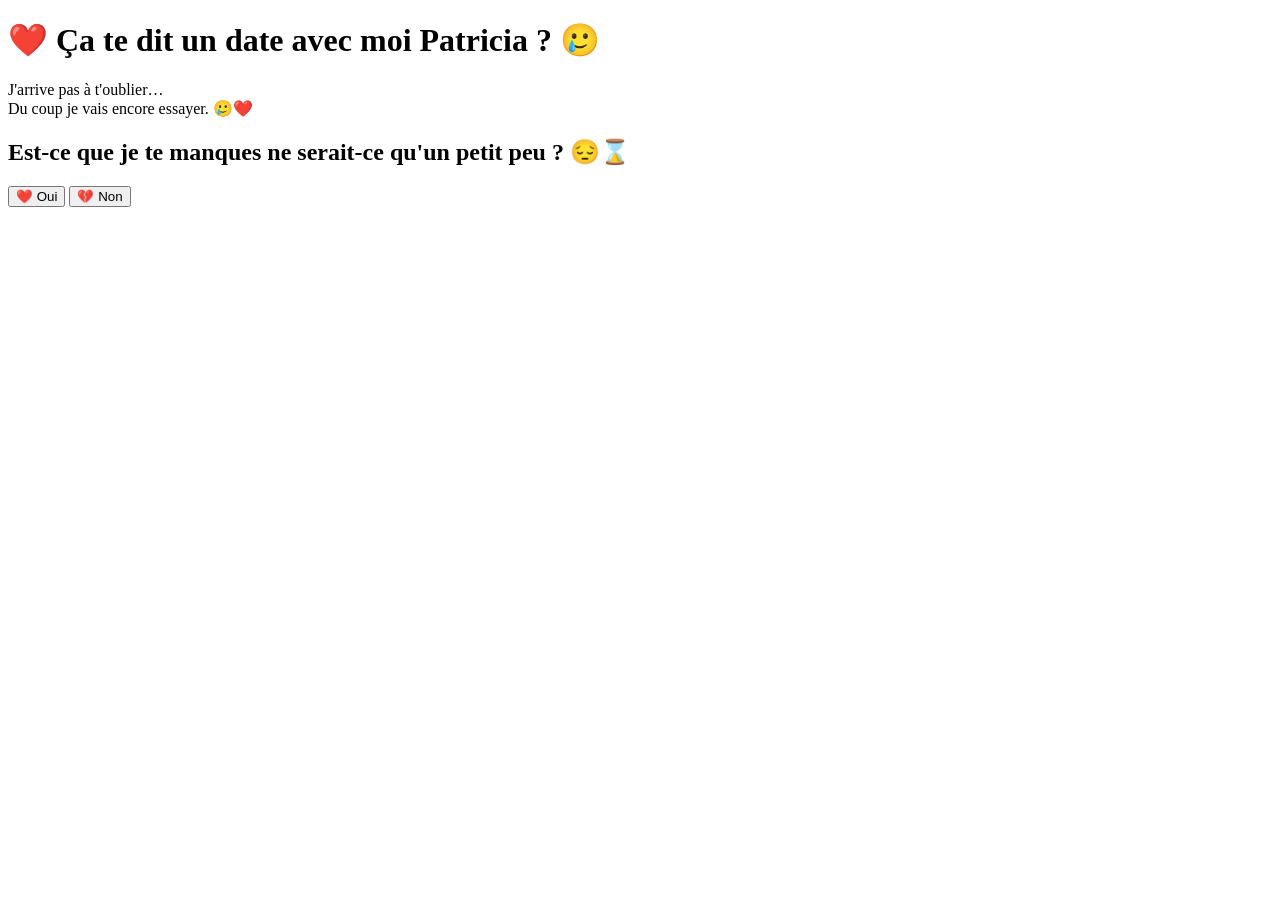
==== index.html @ 88555b00 "Create index.html" ====
<!DOCTYPE html>
<html lang="fr">
<head>
    <meta charset="UTF-8">
    <meta name="viewport" content="width=device-width, initial-scale=1.0">
    <title>Date avec Patricia ❤️</title>

    <link rel="stylesheet" href="style.css">
</head>
<body>

<div class="container">

<h1>❤️ Ça te dit un date avec moi Patricia ? 🥲</h1>

<p>
J'arrive pas à t'oublier…
<br>
Du coup je vais encore essayer. 🥲❤️
</p>

<h2>
Est-ce que je te manques ne serait-ce qu'un petit peu ? 😔⌛️
</h2>

<div class="buttons">

<button id="yesBtn">
❤️ Oui
</button>

<button id="noBtn">
💔 Non
</button>

</div>

</div>

<script src="script.js"></script>

</body>
</html>
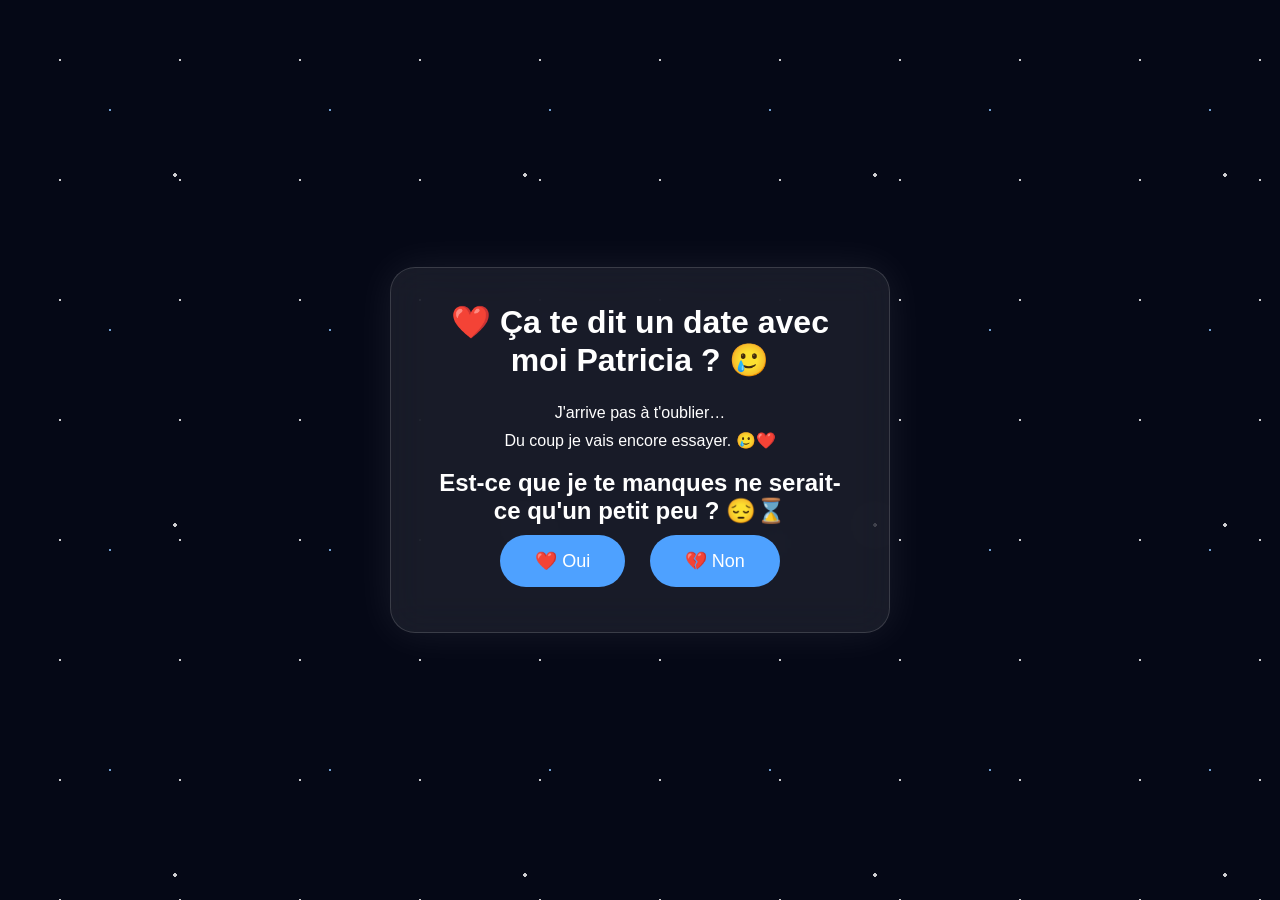
==== commit 34136cd9: "Update index.html" ====
--- a/index.html
+++ b/index.html
@@ -38,6 +38,6 @@
 </div>
 
 <script src="script.js"></script>
-
+<div id="stars"></div>
 </body>
 </html>
--- a/style.css
+++ b/style.css
@@ -0,0 +1,178 @@
+*{
+margin:0;
+padding:0;
+box-sizing:border-box;
+font-family:Arial,sans-serif;
+}
+
+body{
+
+height:100vh;
+
+display:flex;
+
+justify-content:center;
+
+align-items:center;
+
+overflow:hidden;
+
+background:#050816;
+
+color:white;
+
+}
+
+/* Ciel étoilé */
+
+body::before{
+
+content:"";
+
+position:fixed;
+
+width:100%;
+
+height:100%;
+
+background-image:
+
+radial-gradient(white 1px, transparent 1px),
+
+radial-gradient(#8ec5ff 1px, transparent 1px),
+
+radial-gradient(#ffffff 2px, transparent 2px);
+
+background-size:
+
+120px 120px,
+
+220px 220px,
+
+350px 350px;
+
+animation:stars 90s linear infinite;
+
+opacity:.8;
+
+z-index:-2;
+
+}
+
+@keyframes stars{
+
+from{
+
+transform:translateY(0);
+
+}
+
+to{
+
+transform:translateY(-300px);
+
+}
+
+}
+
+.container{
+
+width:90%;
+
+max-width:500px;
+
+padding:35px;
+
+background:rgba(255,255,255,.08);
+
+backdrop-filter:blur(18px);
+
+border-radius:25px;
+
+border:1px solid rgba(255,255,255,.15);
+
+text-align:center;
+
+box-shadow:0 0 40px rgba(255,255,255,.08);
+
+animation:fade .8s;
+
+}
+
+@keyframes fade{
+
+from{
+
+opacity:0;
+
+transform:translateY(30px);
+
+}
+
+to{
+
+opacity:1;
+
+transform:translateY(0);
+
+}
+
+}
+
+h1{
+
+margin-bottom:20px;
+
+}
+
+p{
+
+margin:15px;
+
+line-height:1.7;
+
+}
+
+button{
+
+padding:15px 35px;
+
+margin:10px;
+
+border:none;
+
+border-radius:40px;
+
+background:#4ea1ff;
+
+color:white;
+
+font-size:18px;
+
+cursor:pointer;
+
+transition:.3s;
+
+}
+
+button:hover{
+
+transform:scale(1.08);
+
+background:#6fb8ff;
+
+}
+
+textarea{
+
+background:rgba(255,255,255,.12);
+
+color:white;
+
+border:none;
+
+outline:none;
+
+border-radius:15px;
+
+}
